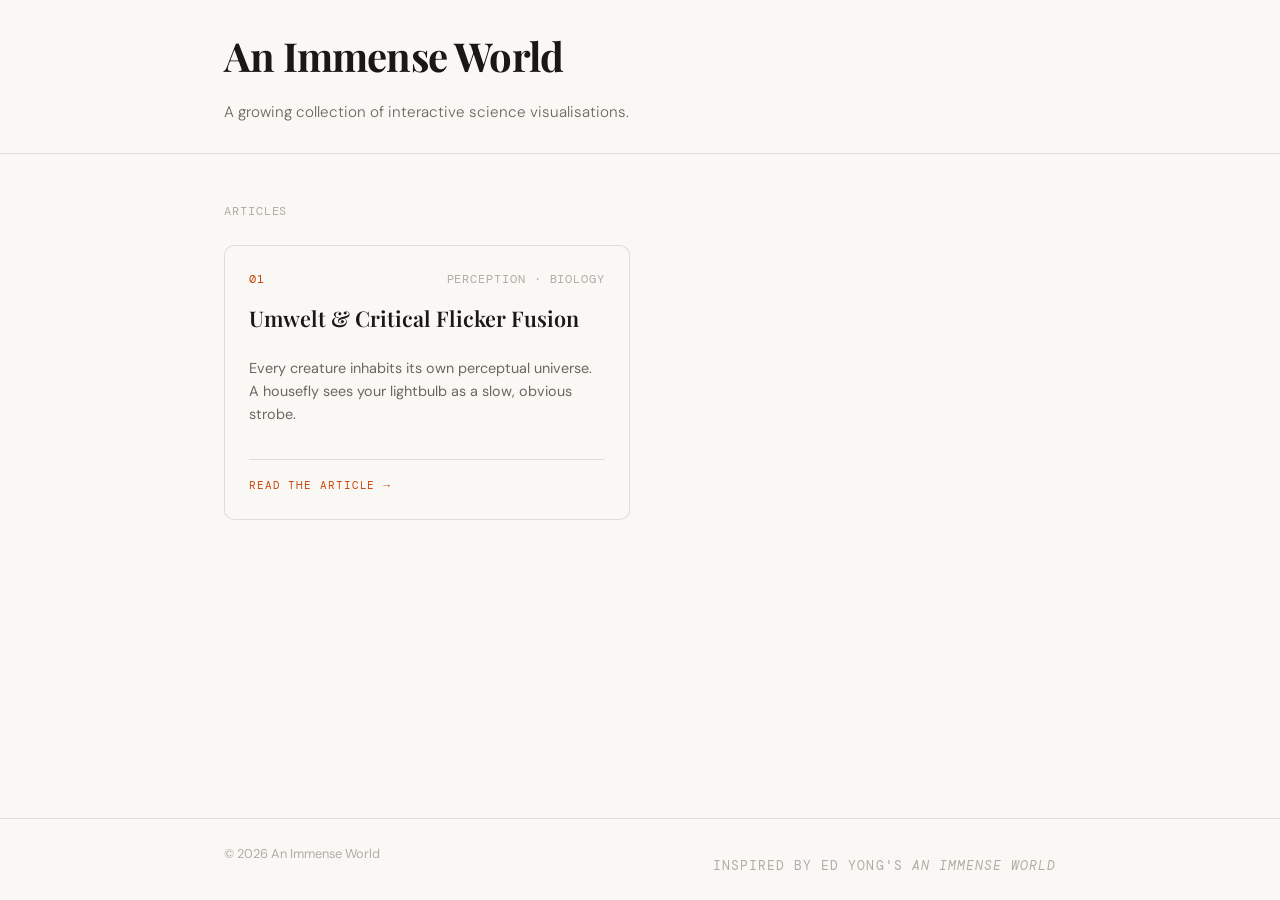
==== index.html @ d2ee4b42 "Initial commit: Includes home page, global design system, and first interactive Speed of Vision arti" ====
<!DOCTYPE html>
<html lang="en">
<head>
  <meta charset="UTF-8">
  <meta name="viewport" content="width=device-width, initial-scale=1.0">
  <meta name="description" content="A growing collection of interactive science visualisations from the frontiers of sensory biology.">
  <title>An Immense World</title>
  <link rel="stylesheet" href="assets/css/global.css">
</head>
<body>

  <header class="site-header">
    <div class="container">
      <h1 class="site-title">An Immense World</h1>
      <p class="site-tagline">A growing collection of interactive science visualisations.</p>
    </div>
  </header>

  <main>
    <section class="articles-section">
      <div class="container">
        <p class="articles-section__heading label">Articles</p>
        <div class="article-grid">

          <article class="article-card">
            <a href="articles/umwelt/" class="card-link">
              <div class="card-meta">
                <span class="card-num label">01</span>
                <span class="card-tags label">Perception · Biology</span>
              </div>
              <h2 class="card-title">Umwelt &amp; Critical Flicker Fusion</h2>
              <p class="card-excerpt">Every creature inhabits its own perceptual universe. A housefly sees your lightbulb as a slow, obvious strobe.</p>
              <span class="card-cta">Read the article →</span>
            </a>
          </article>

        </div>
      </div>
    </section>
  </main>

  <footer class="site-footer">
    <div class="container">
      <p class="footer-copy">&copy; 2026 An Immense World</p>
      <p class="footer-copy label">Inspired by Ed Yong's <em>An Immense World</em></p>
    </div>
  </footer>

</body>
</html>
---- assets/css/global.css ----
@import url('https://fonts.googleapis.com/css2?family=DM+Mono:ital,wght@0,300;0,400;0,500;1,300&family=DM+Sans:ital,opsz,wght@0,9..40,300;0,9..40,400;0,9..40,500;1,9..40,300&family=Playfair+Display:ital,wght@0,400;0,600;0,700;1,400;1,600&display=swap');

/* ── Design tokens ─────────────────────────────────────── */
:root {
  --ink:          #1a1814;
  --ink-muted:    #6b6760;
  --ink-faint:    #b0aca6;
  --paper:        #faf8f4;
  --paper-warm:   #f2ede4;
  --accent:       #c8440a;
  --accent-light: #f5ede8;
  --gold:         #c8a84b;
  --gold-light:   #fdf6e3;
  --border:       rgba(26, 24, 20, 0.12);

  --font-serif: 'Playfair Display', Georgia, serif;
  --font-sans:  'DM Sans', system-ui, sans-serif;
  --font-mono:  'DM Mono', 'Courier New', monospace;
}

/* ── Reset ─────────────────────────────────────────────── */
*, *::before, *::after {
  box-sizing: border-box;
  margin: 0;
  padding: 0;
}

img, svg { display: block; max-width: 100%; }
button { font: inherit; cursor: pointer; }
a { color: inherit; }

/* ── Base ──────────────────────────────────────────────── */
html {
  font-size: 16px;
  -webkit-text-size-adjust: 100%;
  scroll-behavior: smooth;
}

body {
  font-family: var(--font-sans);
  font-weight: 400;
  background: var(--paper);
  color: var(--ink);
  line-height: 1.65;
  min-height: 100dvh;
  display: flex;
  flex-direction: column;
}

main { flex: 1; }

/* ── Typography ────────────────────────────────────────── */
h1, h2, h3, h4 {
  font-family: var(--font-serif);
  line-height: 1.2;
  font-weight: 600;
}

p { margin-block: 0.9em; }
p:first-child { margin-top: 0; }
p:last-child  { margin-bottom: 0; }

/* Label utility: DM Mono small-caps style */
.label {
  font-family: var(--font-mono);
  font-size: 0.72rem;
  letter-spacing: 0.08em;
  text-transform: uppercase;
  font-weight: 400;
}

/* ── Layout ────────────────────────────────────────────── */
.container {
  width: 100%;
  max-width: 880px;
  margin-inline: auto;
  padding-inline: 1.5rem;
}

.container--narrow {
  max-width: 680px;
}

/* ── Site header (home) ────────────────────────────────── */
.site-header {
  border-bottom: 1px solid var(--border);
  padding-block: 2rem 1.75rem;
}

.site-header .container {
  display: flex;
  flex-direction: column;
  gap: 0.4rem;
}

.site-title {
  font-size: clamp(1.8rem, 4vw, 2.5rem);
  font-weight: 700;
  letter-spacing: -0.02em;
}

.site-tagline {
  font-size: 0.95rem;
  color: var(--ink-muted);
  font-weight: 300;
}

/* ── Site nav header (article pages) ──────────────────── */
.site-nav-header {
  border-bottom: 1px solid var(--border);
  padding-block: 1.1rem;
}

.site-nav-header .container {
  display: flex;
  align-items: center;
}

.nav-home {
  font-family: var(--font-serif);
  font-size: 1rem;
  font-weight: 600;
  color: var(--ink);
  text-decoration: none;
  letter-spacing: -0.01em;
  transition: color 0.15s;
}

.nav-home::before {
  content: '← ';
  font-family: var(--font-sans);
  font-weight: 300;
  font-size: 0.85em;
  margin-right: 0.1em;
}

.nav-home:hover { color: var(--accent); }

/* ── Site footer ───────────────────────────────────────── */
.site-footer {
  border-top: 1px solid var(--border);
  padding-block: 1.5rem;
  margin-top: auto;
}

.site-footer .container {
  display: flex;
  justify-content: space-between;
  align-items: center;
  gap: 1rem;
  flex-wrap: wrap;
}

.footer-copy {
  font-size: 0.8rem;
  color: var(--ink-faint);
}

/* ── Article grid (home page) ──────────────────────────── */
.articles-section {
  padding-block: 3rem;
}

.articles-section__heading {
  color: var(--ink-faint);
  margin-bottom: 1.5rem;
}

.article-grid {
  display: grid;
  grid-template-columns: repeat(auto-fill, minmax(280px, 1fr));
  gap: 1.25rem;
}

.article-card {
  border: 1px solid var(--border);
  border-radius: 10px;
  background: var(--paper);
  overflow: hidden;
  transition: box-shadow 0.2s ease, transform 0.2s ease;
}

.article-card:hover {
  box-shadow: 0 4px 24px rgba(26, 24, 20, 0.09);
  transform: translateY(-2px);
}

.card-link {
  display: flex;
  flex-direction: column;
  height: 100%;
  text-decoration: none;
  color: inherit;
  padding: 1.5rem;
}

.card-meta {
  display: flex;
  justify-content: space-between;
  align-items: center;
  margin-bottom: 1rem;
}

.card-num  { color: var(--accent); }
.card-tags { color: var(--ink-faint); }

.card-title {
  font-size: 1.35rem;
  line-height: 1.25;
  margin-bottom: 0.75rem;
}

.card-excerpt {
  color: var(--ink-muted);
  font-size: 0.9rem;
  line-height: 1.6;
  flex: 1;
}

.card-cta {
  display: block;
  margin-top: 1.25rem;
  padding-top: 1rem;
  border-top: 1px solid var(--border);
  color: var(--accent);
  font-family: var(--font-mono);
  font-size: 0.7rem;
  letter-spacing: 0.08em;
  text-transform: uppercase;
}
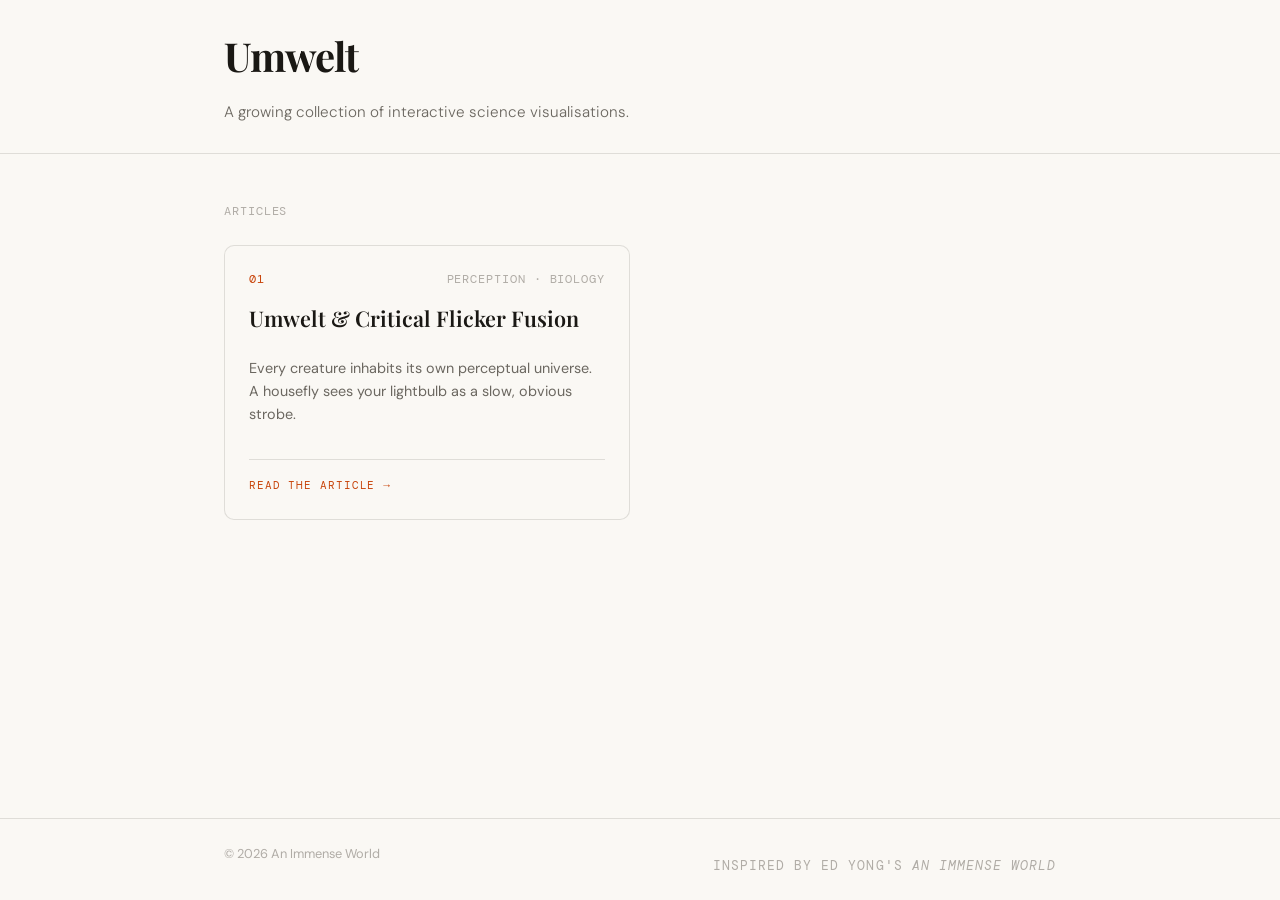
==== commit 770d2949: "Updated the interactive widget design" ====
--- a/index.html
+++ b/index.html
@@ -4,14 +4,14 @@
   <meta charset="UTF-8">
   <meta name="viewport" content="width=device-width, initial-scale=1.0">
   <meta name="description" content="A growing collection of interactive science visualisations from the frontiers of sensory biology.">
-  <title>An Immense World</title>
+  <title>Umwelt</title>
   <link rel="stylesheet" href="assets/css/global.css">
 </head>
 <body>
 
   <header class="site-header">
     <div class="container">
-      <h1 class="site-title">An Immense World</h1>
+      <h1 class="site-title">Umwelt</h1>
       <p class="site-tagline">A growing collection of interactive science visualisations.</p>
     </div>
   </header>
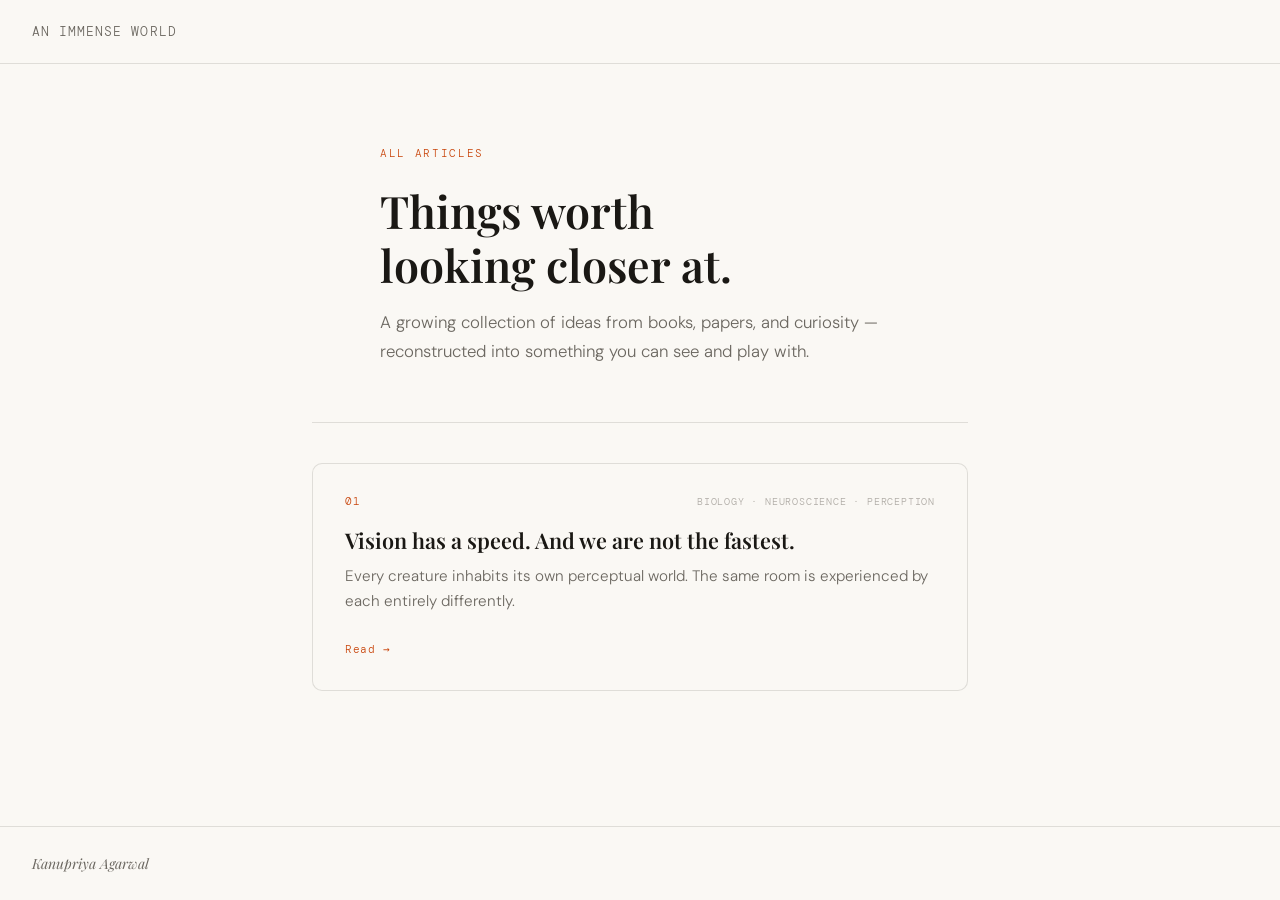
==== commit 7480e183: "Changed home page design and implemented universal tags" ====
--- a/index.html
+++ b/index.html
@@ -1,50 +1,184 @@
 <!DOCTYPE html>
 <html lang="en">
 <head>
-  <meta charset="UTF-8">
-  <meta name="viewport" content="width=device-width, initial-scale=1.0">
-  <meta name="description" content="A growing collection of interactive science visualisations from the frontiers of sensory biology.">
-  <title>Umwelt</title>
-  <link rel="stylesheet" href="assets/css/global.css">
+  <meta charset="UTF-8"/>
+  <meta name="viewport" content="width=device-width, initial-scale=1.0"/>
+  <meta name="description" content="A growing collection of interactive science visualisations."/>
+  <title>An Immense World</title>
+  <link href="https://fonts.googleapis.com/css2?family=Playfair+Display:ital,wght@0,400;0,600;1,400&family=DM+Sans:wght@300;400;500&family=DM+Mono:wght@400&display=swap" rel="stylesheet"/>
+  <style>
+    :root {
+      --ink: #1a1814;
+      --ink-muted: #6b6760;
+      --ink-faint: #b0aca6;
+      --paper: #faf8f4;
+      --paper-warm: #f2ede4;
+      --accent: #c8440a;
+      --accent-light: #f5ede8;
+      --border: rgba(26,24,20,0.12);
+    }
+
+    * { box-sizing: border-box; margin: 0; padding: 0; }
+
+    body {
+      background: var(--paper);
+      color: var(--ink);
+      font-family: 'DM Sans', sans-serif;
+      font-weight: 300;
+      line-height: 1.8;
+      min-height: 100vh;
+      display: flex; flex-direction: column;
+    }
+
+    /* ── Header ── */
+    .site-header {
+      border-bottom: 1px solid var(--border);
+      padding: 1.25rem 2rem;
+      display: flex; align-items: center; justify-content: space-between;
+    }
+    .site-name {
+      font-family: 'DM Mono', monospace;
+      font-size: 13px; color: var(--ink-muted);
+      letter-spacing: 0.08em; text-transform: uppercase;
+      text-decoration: none;
+    }
+
+    /* ── Page intro ── */
+    .page-intro {
+      max-width: 720px; margin: 0 auto;
+      padding: 5rem 2rem 3.5rem;
+    }
+    .page-intro-label {
+      font-family: 'DM Mono', monospace;
+      font-size: 11px; letter-spacing: 0.15em;
+      text-transform: uppercase; color: var(--accent);
+      margin-bottom: 1.25rem;
+    }
+    .page-intro h1 {
+      font-family: 'Playfair Display', serif;
+      font-size: clamp(2rem, 4vw, 2.8rem);
+      font-weight: 600; line-height: 1.2;
+      color: var(--ink); margin-bottom: 1rem;
+    }
+    .page-intro p {
+      font-size: 1.05rem; color: var(--ink-muted);
+      max-width: 520px; line-height: 1.75;
+    }
+
+    /* ── Article list ── */
+    .article-list {
+      max-width: 720px; margin: 0 auto;
+      padding: 0 2rem 6rem;
+      flex: 1;
+    }
+    .list-rule {
+      border: none; border-top: 1px solid var(--border);
+      margin-bottom: 2.5rem;
+    }
+
+    /* ── Article card ── */
+    .article-card {
+      display: block; text-decoration: none;
+      border: 0.5px solid var(--border);
+      border-radius: 10px;
+      padding: 1.75rem 2rem;
+      margin-bottom: 1rem;
+      background: var(--paper);
+      transition: border-color 0.18s, background 0.18s;
+    }
+    .article-card:hover {
+      border-color: rgba(200,68,10,0.3);
+      background: var(--accent-light);
+    }
+    .card-top {
+      display: flex; align-items: baseline;
+      justify-content: space-between;
+      margin-bottom: 0.85rem;
+    }
+    .card-num {
+      font-family: 'DM Mono', monospace;
+      font-size: 11px; color: var(--accent);
+      letter-spacing: 0.08em;
+    }
+    .card-tags {
+      font-family: 'DM Mono', monospace;
+      font-size: 10px; color: var(--ink-faint);
+      letter-spacing: 0.08em; text-transform: uppercase;
+    }
+    .card-title {
+      font-family: 'Playfair Display', serif;
+      font-size: 1.35rem; font-weight: 600;
+      color: var(--ink); line-height: 1.3;
+      margin-bottom: 0.6rem;
+    }
+    .card-excerpt {
+      font-size: 0.95rem; color: var(--ink-muted);
+      line-height: 1.65; margin-bottom: 1.25rem;
+    }
+    .card-cta {
+      font-family: 'DM Mono', monospace;
+      font-size: 11px; color: var(--accent);
+      letter-spacing: 0.06em;
+    }
+
+    /* ── Footer ── */
+    .site-footer {
+      border-top: 1px solid var(--border);
+      padding: 1.5rem 2rem;
+      display: flex; align-items: center; justify-content: space-between;
+    }
+    .footer-name {
+      font-family: 'Playfair Display', serif;
+      font-size: 14px; color: var(--ink-muted);
+      font-style: italic;
+    }
+    .footer-meta {
+      font-family: 'DM Mono', monospace;
+      font-size: 11px; color: var(--ink-faint);
+      letter-spacing: 0.06em;
+    }
+  </style>
 </head>
 <body>
 
-  <header class="site-header">
-    <div class="container">
-      <h1 class="site-title">Umwelt</h1>
-      <p class="site-tagline">A growing collection of interactive science visualisations.</p>
-    </div>
-  </header>
+<header class="site-header">
+  <a href="/" class="site-name">An Immense World</a>
+</header>
 
-  <main>
-    <section class="articles-section">
-      <div class="container">
-        <p class="articles-section__heading label">Articles</p>
-        <div class="article-grid">
+<div class="page-intro">
+  <div class="page-intro-label">All articles</div>
+  <h1>Things worth<br>looking closer at.</h1>
+  <p>A growing collection of ideas from books, papers, and curiosity — reconstructed into something you can see and play with.</p>
+</div>
 
-          <article class="article-card">
-            <a href="articles/umwelt/" class="card-link">
-              <div class="card-meta">
-                <span class="card-num label">01</span>
-                <span class="card-tags label">Perception · Biology</span>
-              </div>
-              <h2 class="card-title">Umwelt &amp; Critical Flicker Fusion</h2>
-              <p class="card-excerpt">Every creature inhabits its own perceptual universe. A housefly sees your lightbulb as a slow, obvious strobe.</p>
-              <span class="card-cta">Read the article →</span>
-            </a>
-          </article>
+<div class="article-list" id="article-list">
+  <hr class="list-rule"/>
+  <!-- Cards are injected here by articles.js -->
+</div>
 
-        </div>
+<footer class="site-footer">
+  <span class="footer-name">Kanupriya Agarwal</span>
+</footer>
+
+<script src="assets/js/articles.js"></script>
+<script>
+  const list = document.getElementById('article-list');
+  ARTICLES.forEach(a => {
+    const card = document.createElement('a');
+    card.className = 'article-card';
+    card.href = a.url;
+    card.innerHTML = `
+      <div class="card-top">
+        <span class="card-num">${a.num}</span>
+        <span class="card-tags">${a.tags.join(' · ')}</span>
       </div>
-    </section>
-  </main>
-
-  <footer class="site-footer">
-    <div class="container">
-      <p class="footer-copy">&copy; 2026 An Immense World</p>
-      <p class="footer-copy label">Inspired by Ed Yong's <em>An Immense World</em></p>
-    </div>
-  </footer>
+      <h2 class="card-title">${a.title}</h2>
+      <p class="card-excerpt">${a.excerpt}</p>
+      <span class="card-cta">Read →</span>
+    `;
+    list.appendChild(card);
+  });
+</script>
 
 </body>
 </html>
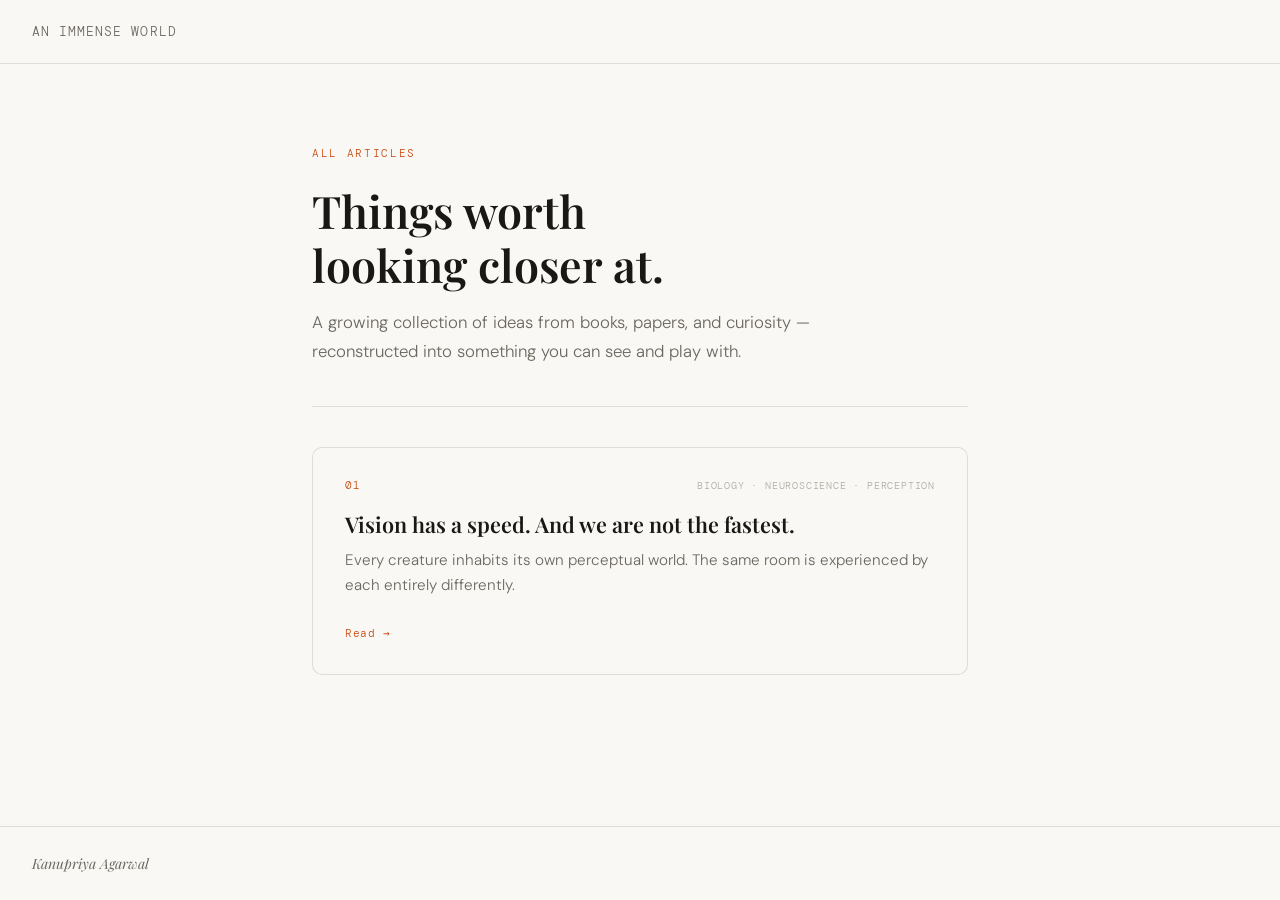
==== commit fd48ce15: "Changed home page design and implemented universal tags" ====
--- a/index.html
+++ b/index.html
@@ -43,10 +43,16 @@
       text-decoration: none;
     }
 
+    /* ── Shared column ── */
+    .content-col {
+      max-width: 720px; margin: 0 auto;
+      padding: 0 2rem;
+      flex: 1;
+    }
+
     /* ── Page intro ── */
     .page-intro {
-      max-width: 720px; margin: 0 auto;
-      padding: 5rem 2rem 3.5rem;
+      padding-top: 5rem; padding-bottom: 2.5rem;
     }
     .page-intro-label {
       font-family: 'DM Mono', monospace;
@@ -67,9 +73,7 @@
 
     /* ── Article list ── */
     .article-list {
-      max-width: 720px; margin: 0 auto;
-      padding: 0 2rem 6rem;
-      flex: 1;
+      padding-bottom: 6rem;
     }
     .list-rule {
       border: none; border-top: 1px solid var(--border);
@@ -145,15 +149,17 @@
   <a href="/" class="site-name">An Immense World</a>
 </header>
 
-<div class="page-intro">
-  <div class="page-intro-label">All articles</div>
-  <h1>Things worth<br>looking closer at.</h1>
-  <p>A growing collection of ideas from books, papers, and curiosity — reconstructed into something you can see and play with.</p>
-</div>
+<div class="content-col">
+  <div class="page-intro">
+    <div class="page-intro-label">All articles</div>
+    <h1>Things worth<br>looking closer at.</h1>
+    <p>A growing collection of ideas from books, papers, and curiosity — reconstructed into something you can see and play with.</p>
+  </div>
 
-<div class="article-list" id="article-list">
-  <hr class="list-rule"/>
-  <!-- Cards are injected here by articles.js -->
+  <div class="article-list" id="article-list">
+    <hr class="list-rule"/>
+    <!-- Cards are injected here by articles.js -->
+  </div>
 </div>
 
 <footer class="site-footer">
